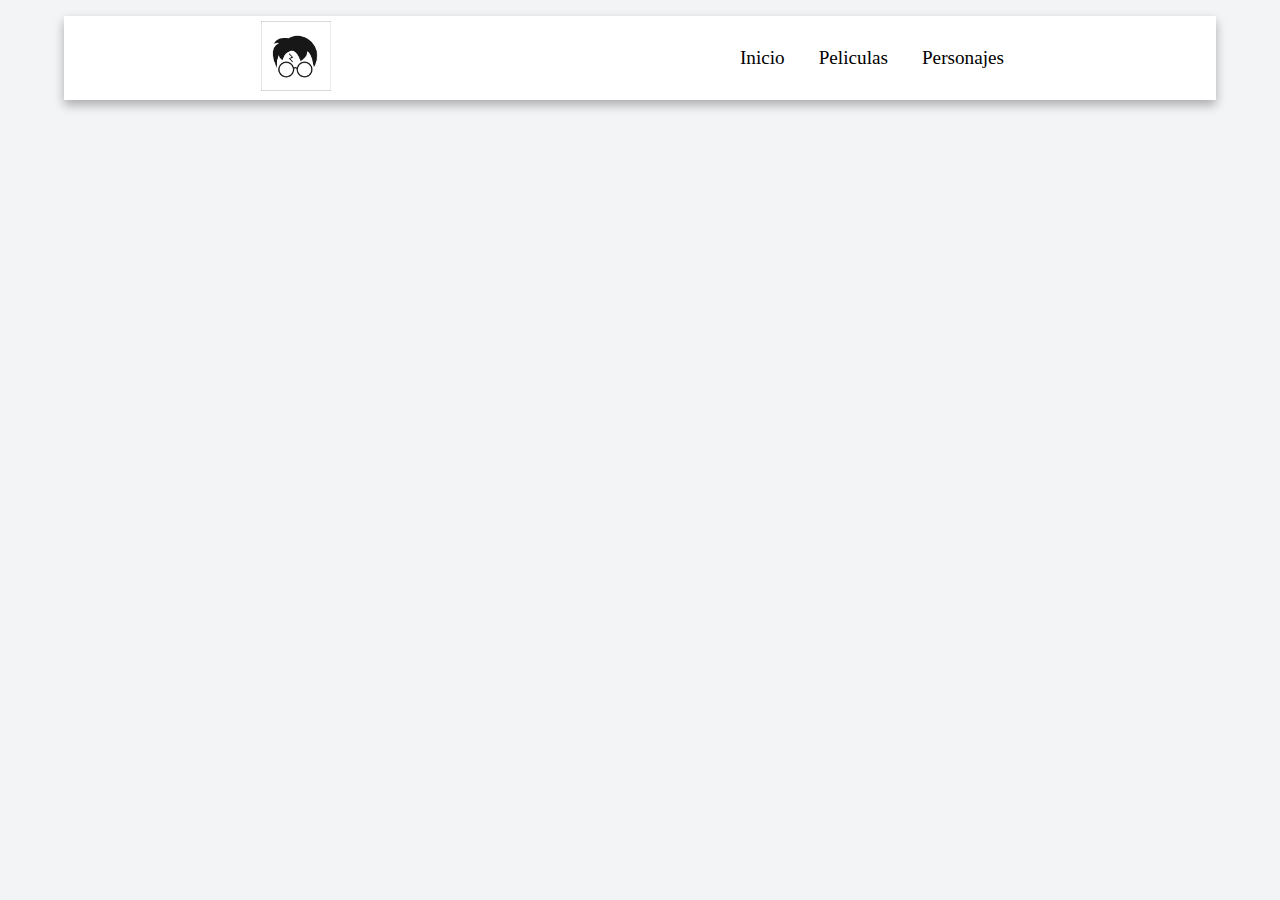
==== index.html @ a4813b65 "Header-Responsive" ====
<!DOCTYPE html>
<html lang="en">
  <head>
    <meta charset="UTF-8" />
    <meta http-equiv="X-UA-Compatible" content="IE=edge" />
    <meta name="viewport" content="width=device-width, initial-scale=1.0" />
    <link rel="stylesheet" href="./style.css" />
    <link rel="stylesheet" href="./normalize.css" />
    <title>Proyecto Diplomatura</title>
  </head>
  <body class="container">
    <header class="header-container">

      <div class=" d-flex_header ">
        <div class="img-logo">
            <a href="#">
                <img
                class="img_logo__header"
                src="./img/Harry-Potter.png"
                alt="img-Logo"
              />
            </a>
        </div>
        <div class="header-links">
          <a href="#">Inicio</a>
          <a href="#">Peliculas</a>
          <a href="#">Personajes</a>
        </div>
      </div>
    </header>

    <main></main>
    <footer></footer>
  </body>
</html>
---- style.css ----
.container{
    /* margin: 0 auto; */
    /* color: red; */
    margin: 1rem 2rem;
    background-color: #F3F4F6;
}

/* HEADER */
.header-container{
    background-color: white;
    box-shadow: 0px 5px 10px rgba(0, 0, 0, 0.3);
}
.img-logo{
    /* width: 100%; */
    margin: 5px 0;
    max-width: 100%;
    height: auto;
}
    .img_logo__header{
        width: 70px;
        height: auto;
    }
.d-flex_header{
    display: flex;
    flex-direction: column;
    align-items: center;
}
.header-links a{
    margin: 0 15px;
    color: black;
    text-decoration: none;
    font-size: larger;
    transition: color 0.3s ease;
    transition: font-size 0.3s ease;
}
.header-links a:hover{
    color: gold;
    font-size: 25px;
}
/* Responsive en HEADER */
@media(min-width: 678px) {
    .container{
        margin: 1rem 4rem;
    }
    .d-flex_header{
        display: flex;
        flex-direction: row;
        justify-content: space-around;
        align-items: center;
    }
}
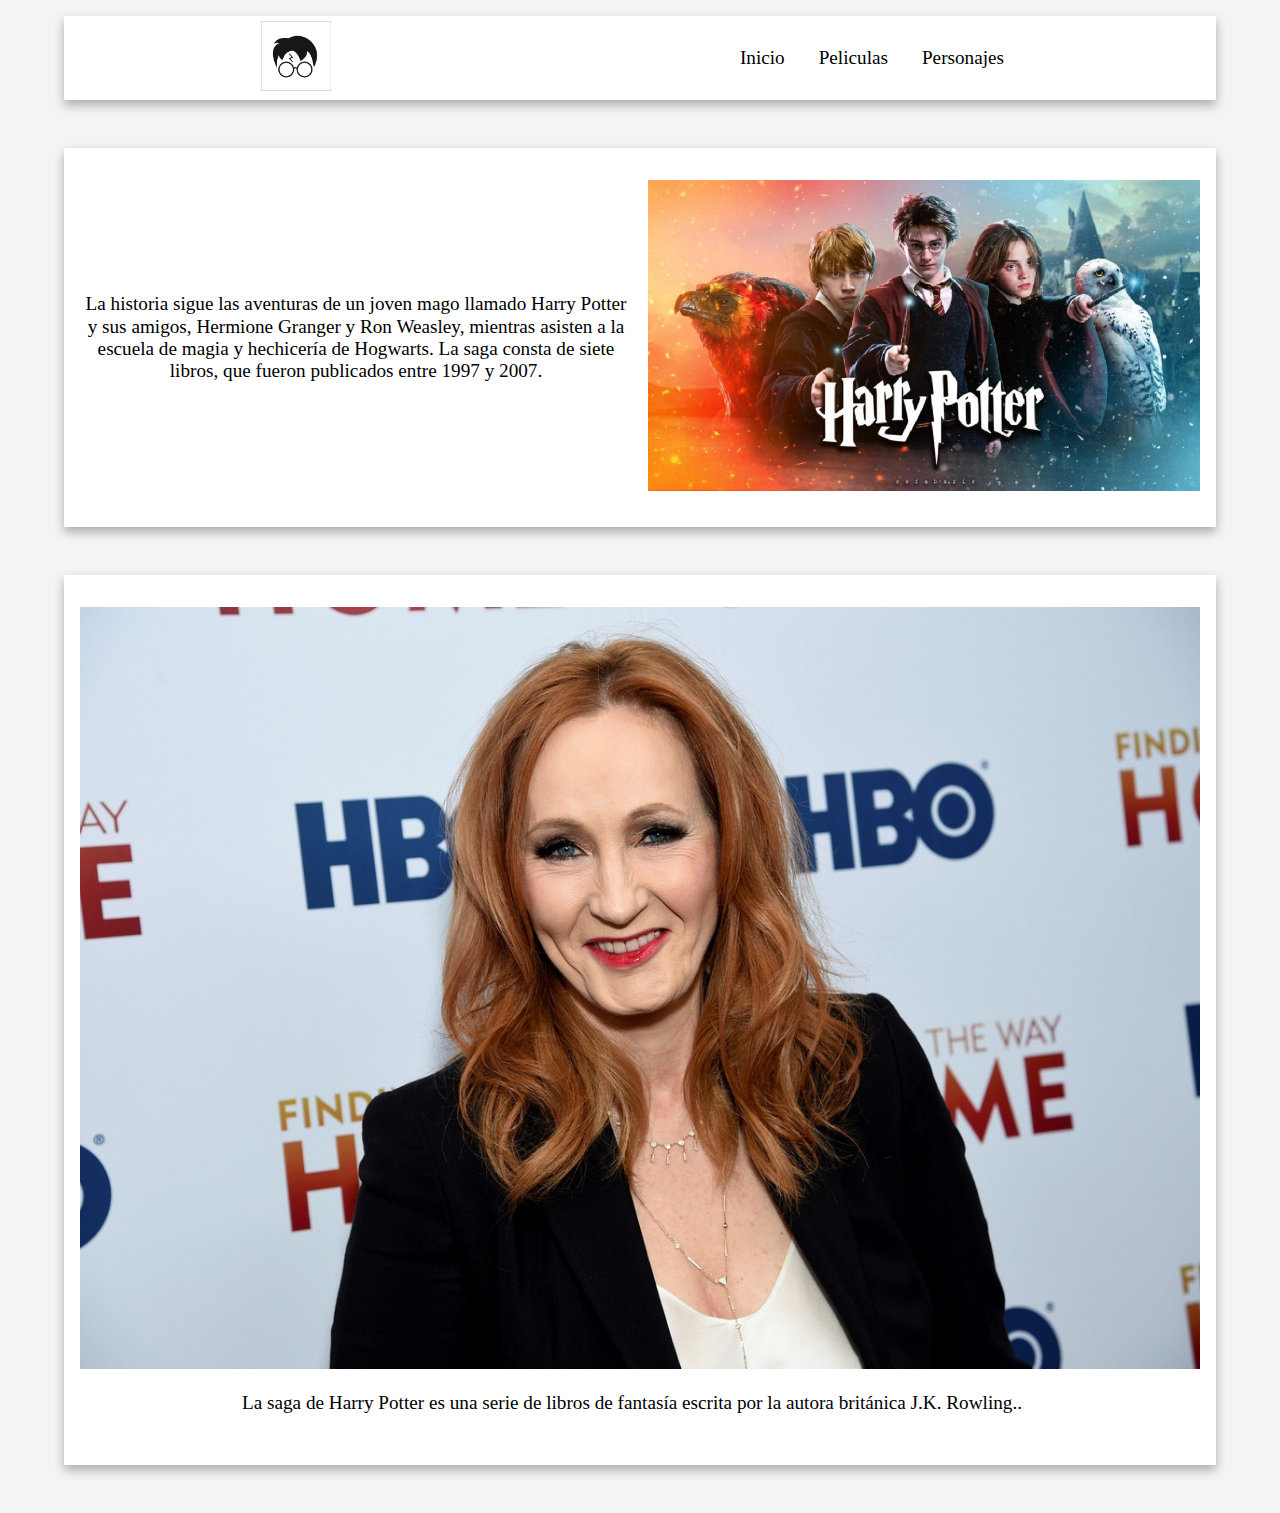
==== commit 3d8f8c42: "Segundo commit" ====
--- a/index.html
+++ b/index.html
@@ -21,6 +21,7 @@
               />
             </a>
         </div>
+
         <div class="header-links">
           <a href="#">Inicio</a>
           <a href="#">Peliculas</a>
@@ -29,7 +30,33 @@
       </div>
     </header>
 
-    <main></main>
-    <footer></footer>
+    <main>
+      
+      <section class="d-flex_section main-container">
+
+        <div class="p-inicio_main">
+          <p>La historia sigue las aventuras de un joven mago llamado Harry Potter y sus amigos, Hermione Granger y Ron Weasley, mientras asisten a la escuela de magia y hechicería de Hogwarts. La saga consta de siete libros, que fueron publicados entre 1997 y 2007.</p>
+        </div>
+
+        <div class="img-inicio_main">
+          <img class="img-inicio" src="./img/harry-hermioni-ronjpg.jpg" alt="Img-Historia.png">
+        </div>
+      </section>
+      <section class="d-flex_section main-container section-main_creadora">
+        
+        <div class="p-inicio_main">
+          <p>La saga de Harry Potter es una serie de libros de fantasía escrita por la autora británica J.K. Rowling..</p>
+        </div>
+        
+        <div>
+          <img class="img-inicio" src="./img/img-creadora.jpg" alt="img-creadora.png">
+        </div>
+
+      </section>
+
+    </main>
+    <footer class="">
+      
+    </footer>
   </body>
 </html>
--- a/style.css
+++ b/style.css
@@ -1,5 +1,5 @@
 
-
+/* Contenedor */
 .container{
     /* margin: 0 auto; */
     /* color: red; */
@@ -8,25 +8,35 @@
 }
 
 /* HEADER */
-.header-container{
+.header-container,
+.main-container{
     background-color: white;
     box-shadow: 0px 5px 10px rgba(0, 0, 0, 0.3);
+    margin-bottom: 3rem;
 }
-.img-logo{
-    /* width: 100%; */
-    margin: 5px 0;
-    max-width: 100%;
-    height: auto;
-}
-    .img_logo__header{
-        width: 70px;
-        height: auto;
-    }
+
 .d-flex_header{
     display: flex;
     flex-direction: column;
     align-items: center;
 }
+
+.img-logo{
+    margin: 5px 0;
+    max-width: 100%;
+    height: auto;
+}
+    /* Control del logo */
+    .img_logo__header{
+        width: 70px;
+        height: auto;
+        
+    }
+    
+.header-links{
+    margin-bottom: 15px;
+}
+
 .header-links a{
     margin: 0 15px;
     color: black;
@@ -34,15 +44,20 @@
     font-size: larger;
     transition: color 0.3s ease;
     transition: font-size 0.3s ease;
+
 }
 .header-links a:hover{
     color: gold;
     font-size: 25px;
 }
+
 /* Responsive en HEADER */
 @media(min-width: 678px) {
     .container{
         margin: 1rem 4rem;
+    }
+    .header-links{
+        margin-bottom: 0px;
     }
     .d-flex_header{
         display: flex;
@@ -50,4 +65,52 @@
         justify-content: space-around;
         align-items: center;
     }
+}
+
+/* <<---- FIN Header ---->> */
+
+/* INICIO DE MAIN */
+section{
+    padding: 2rem 1rem;
+    margin-bottom: 3rem;
+}
+.d-flex_section{
+    display: flex;
+    flex-direction: column-reverse;
+    align-items: center;
+    justify-content: space-between;
+}
+.p-inicio_main{
+    /* width: 1/2; */
+    text-align: center;
+    width: 100%;
+    font-size: 1.2rem;
+    margin-right: 1rem;
+}
+.img-inicio_main{
+    width: 100%;
+    height: 100%;
+    margin: 0 auto;
+}
+.img-inicio{
+    width: 100%;
+    height: auto;
+}
+
+/* RESPONSIVE MAIN */
+@media(min-width: 678px) {
+    .d-flex_section{
+        flex-direction: row;
+    }
+    .section-main_creadora{
+        flex-direction: column-reverse;
+    }
+
+}
+
+/*<<<---- FIN MAIN  ---->>> */
+
+/* FOOTER */
+.footer-container{
+    margin-bottom: 0rem;
 }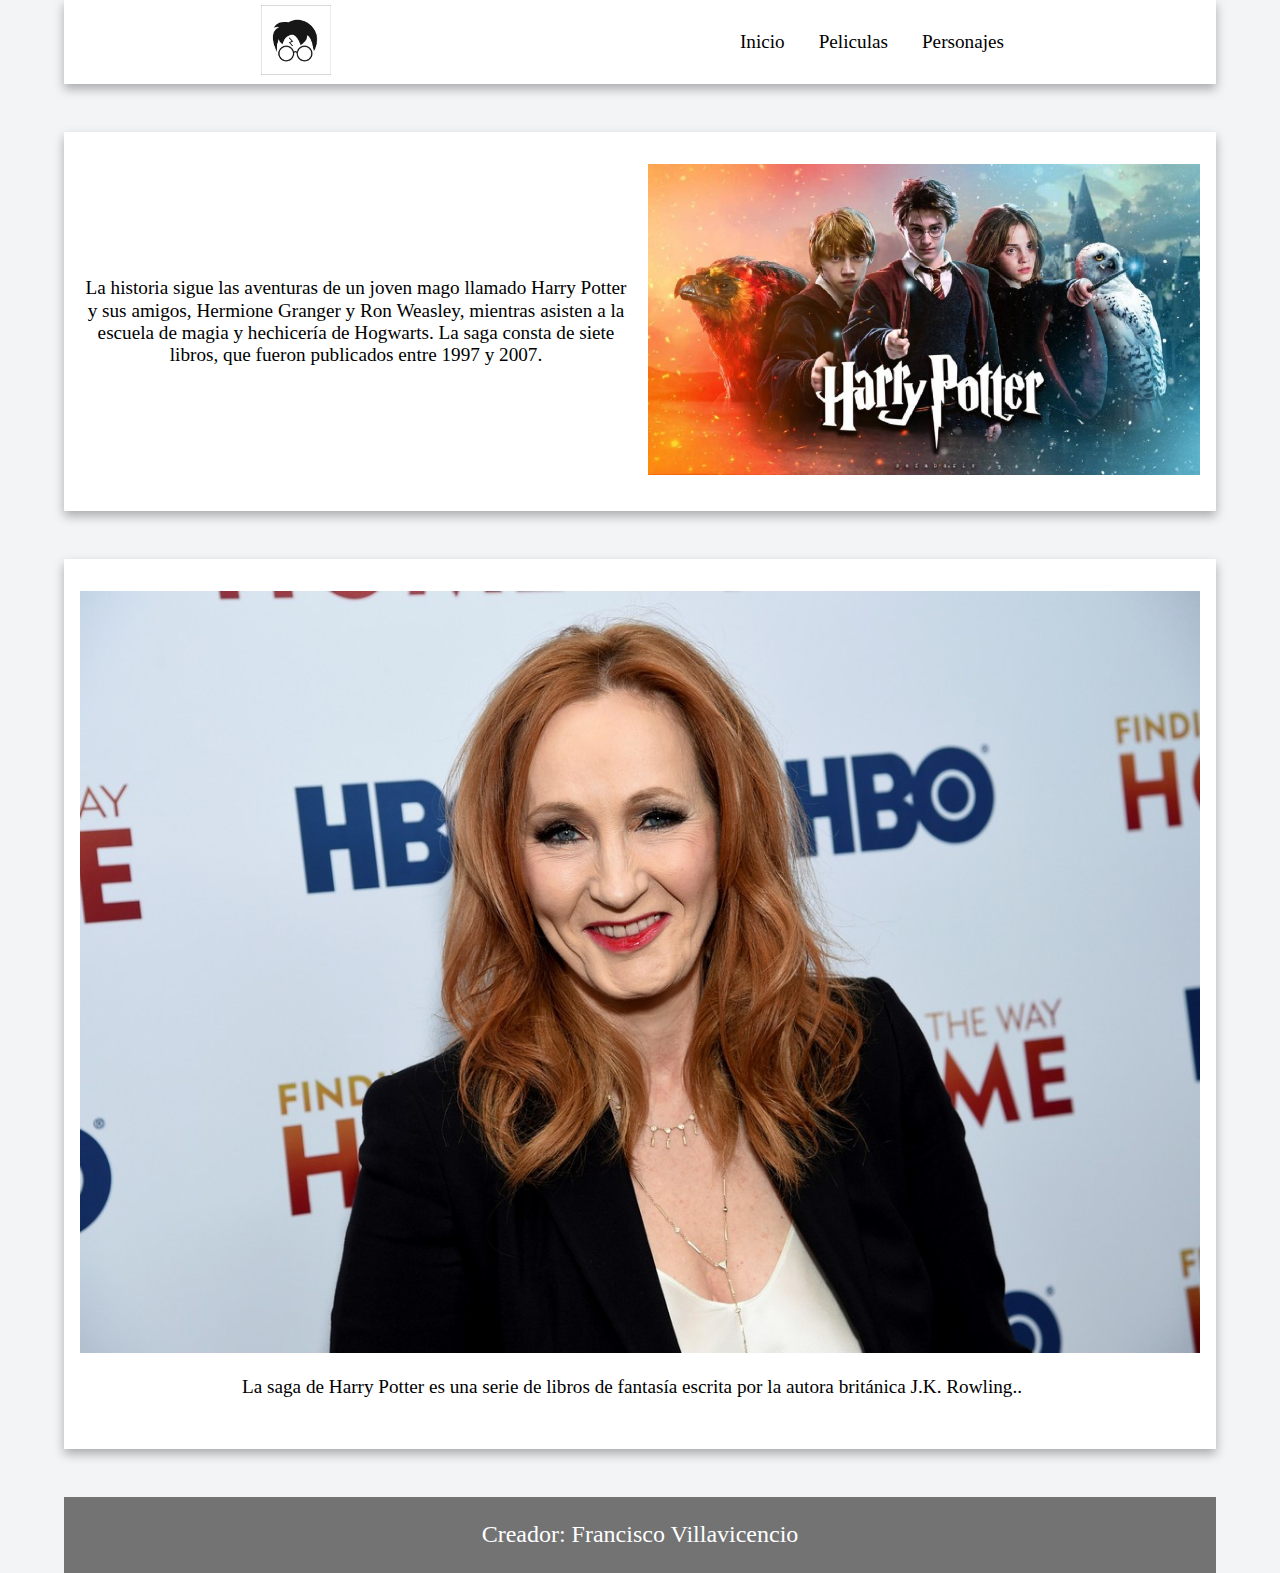
==== commit 705fd411: "Tercer commit" ====
--- a/index.html
+++ b/index.html
@@ -23,9 +23,9 @@
         </div>
 
         <div class="header-links">
-          <a href="#">Inicio</a>
-          <a href="#">Peliculas</a>
-          <a href="#">Personajes</a>
+          <a class="marcador-hedaer" href="./index.html">Inicio</a>
+          <a class="" href="./peliculas.html">Peliculas</a>
+          <a class="" href="./personajes.html">Personajes</a>
         </div>
       </div>
     </header>
@@ -55,8 +55,11 @@
       </section>
 
     </main>
-    <footer class="">
-      
+    <footer class="footer-container">
+      <p> Creador: Francisco Villavicencio </p>
     </footer>
+
+    <script src="./src/header.js"></script>
   </body>
+
 </html>
--- a/style.css
+++ b/style.css
@@ -3,7 +3,7 @@
 .container{
     /* margin: 0 auto; */
     /* color: red; */
-    margin: 1rem 2rem;
+    margin: 0rem 2rem;
     background-color: #F3F4F6;
 }
 
@@ -11,7 +11,7 @@
 .header-container,
 .main-container{
     background-color: white;
-    box-shadow: 0px 5px 10px rgba(0, 0, 0, 0.3);
+    box-shadow: 0px 5px 10px rgba(0, 0, 0, 0.3);    
     margin-bottom: 3rem;
 }
 
@@ -39,8 +39,8 @@
 
 .header-links a{
     margin: 0 15px;
-    color: black;
     text-decoration: none;
+    color: black;       
     font-size: larger;
     transition: color 0.3s ease;
     transition: font-size 0.3s ease;
@@ -54,7 +54,7 @@
 /* Responsive en HEADER */
 @media(min-width: 678px) {
     .container{
-        margin: 1rem 4rem;
+        margin: 0rem 4rem;
     }
     .header-links{
         margin-bottom: 0px;
@@ -65,6 +65,11 @@
         justify-content: space-around;
         align-items: center;
     }
+}
+
+/* CLASE PARA HEADER */
+.marcador-hedaer{
+    color: red;
 }
 
 /* <<---- FIN Header ---->> */
@@ -111,6 +116,12 @@
 /*<<<---- FIN MAIN  ---->>> */
 
 /* FOOTER */
-.footer-container{
-    margin-bottom: 0rem;
-}+.footer-container p{
+    color: white;
+    font-size: x-large;
+    text-align: center;
+    margin: 0;
+    padding: 1.5rem;
+    background-color: #737373;
+}
+
